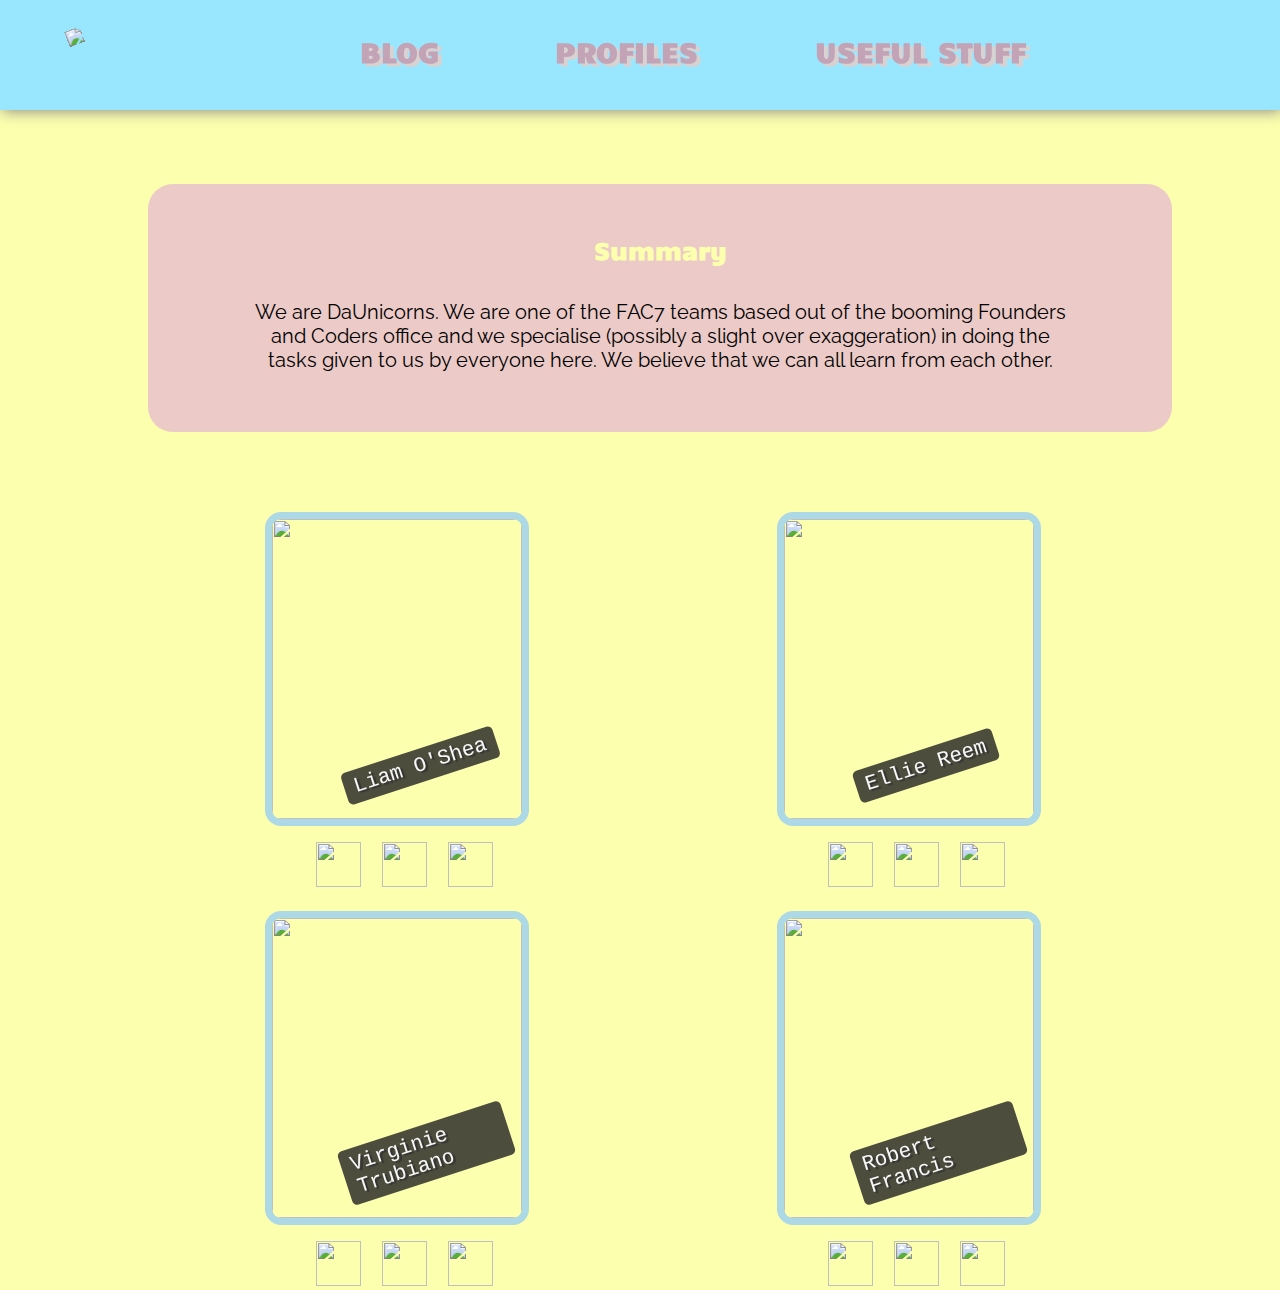
==== blog-profile.html @ ed1f663b "our first blog" ====
<!DOCTYPE html>
<html>
  <head>
    <meta charset="utf-8">
    <link rel="stylesheet" href="grid.css" type="text/css">
    <link rel="stylesheet" href="blog.css" type="text/css">
    <link rel="stylesheet" type="text/css" href="home.css">
    <link href='https://fonts.googleapis.com/css?family=Raleway:300' rel='stylesheet' type='text/css'>
    <link href='https://fonts.googleapis.com/css?family=Candal' rel='stylesheet' type='text/css'>
    <title>Profile</title>
  </head>
  <body>
    <nav class="navbar">
      <div class="nav-links">
        <div class='image-wrapper'>
          <a href="index.html">
            <img class="logo" src="http://vignette2.wikia.nocookie.net/adventuretime/images/7/7b/Lady_Rainicorn-0.png/revision/latest?cb=20150723091923&path-prefix=de"/>
          </a>
        </div>
        <div class='navbar-links'>
          <h3><a href="index.html">BLOG</a></h3>
          <h3><a href="blog-profile.html">PROFILES</a></h3>
          <h3><a href="useful-stuff.html">USEFUL STUFF</a></h3>
        </div>
      </nav>
<div class="space"></div>
      <div class="grid">
        <div class="top">
          <div class="column-12">
            <h2>Summary</h2>
            <p>
              We are DaUnicorns. We are one of the FAC7 teams based out of the booming Founders and Coders office and we specialise (possibly a slight over exaggeration) in doing the tasks given to us by everyone here. We believe that we can all learn from each other.
            </p>
          </div>
        </div>
        <div class="column-6">
          <div class="flip-container" onclick="slide()">
            <div class="flipper">
              <div class="front">
                <img src="http://s20.postimg.org/6h3gd591p/lim_before.jpg">
                <span class="name">Liam O'Shea</span>
              </div>
              <div class="back">
                  <img src="http://s20.postimg.org/5qaq7d6od/liam_after.jpg">
              </div>
            </div>
            </div>
            <div class="info" id="bouh">
              <a class="linkedIn" href="https://uk.linkedin.com/in/ltoshea"><img src="http://frog-dog.com/wp-content/uploads/2015/05/official-linkedin-logo-tile.png"/></a>
              <a class="github" href="https://github.com/ltoshea"><img src="https://fleep.io/blog/wp-content/uploads/2014/07/github_icon.png"/></a>
              <a class="codewars" href="http://www.codewars.com/users/ltoshea"><img src="http://www.crosscamp.us/codewars.png"/></a>
            </div>
        </div>
        <div class="column-6">
          <div class="flip-container" onclick="slide()">
            <div class="flipper">
              <div class="front">
                <img src="http://s20.postimg.org/aawwmaqdp/eli_before.jpg">
                <span class="name">Ellie Reem</span>
              </div>
              <div class="back">
                <img src="http://s20.postimg.org/9jzl2ryml/eli_after.jpg">
              </div>
            </div>
          </div>
          <div class="info" id="bouh">
            <a class="linkedIn" href="https://www.linkedin.com/in/eleanor-re-em-b64695a3"><img src="http://frog-dog.com/wp-content/uploads/2015/05/official-linkedin-logo-tile.png"/></a>
            <a class="github" href="https://github.com/eleanorreem"><img src="https://fleep.io/blog/wp-content/uploads/2014/07/github_icon.png"/></a>
            <a class="codewars" href="http://www.codewars.com/users/ellielo"><img src="http://www.crosscamp.us/codewars.png"/></a>
          </div>
        </div>
      </div>
      <div class="grid">
        <div class="column-6">
          <div class="flip-container" onclick="slide()">
            <div class="flipper">
              <div class="front">
                <img src="http://s20.postimg.org/a5t5cmj2l/vi_before.jpg">
                <span class="name">Virginie Trubiano</span>
              </div>
              <div class="back">
                <img src="http://s20.postimg.org/v1ffnvf9p/vi_after.jpg">
              </div>
            </div>
          </div>
          <div class="info" id="bouh">
            <a class="linkedIn" href="https://www.linkedin.com/in/virginietrubiano"><img src="http://frog-dog.com/wp-content/uploads/2015/05/official-linkedin-logo-tile.png"/></a>
            <a class="github" href="https://github.com/Virginie-T"><img src="https://fleep.io/blog/wp-content/uploads/2014/07/github_icon.png"/></a>
            <a class="codewars" href="http://www.codewars.com/users/Aria_vt"><img src="http://www.crosscamp.us/codewars.png"/></a>
          </div>
        </div>
        <div class="column-6">
          <div class="flip-container" onclick="slide()">
            <div class="flipper">
              <div class="front">
                <img src="http://s20.postimg.org/mhw1q46x9/rob_before.jpg">
                <span class="name">Robert Francis</span>
              </div>
              <div class="back">
                <img src="http://s20.postimg.org/9p7xq6vbh/rob_after.jpg">
              </div>
            </div>
          </div>
          <div class="info" id="bouh">
            <a class="linkedIn" href="https://www.linkedin.com/in/robert-francis-360561110"><img src="http://frog-dog.com/wp-content/uploads/2015/05/official-linkedin-logo-tile.png"/></a>
            <a class="github" href="https://github.com/RobStallion"><img src="https://fleep.io/blog/wp-content/uploads/2014/07/github_icon.png"/></a>
            <a class="codewars" href="http://www.codewars.com/users/RobStallion"><img src="http://www.crosscamp.us/codewars.png"/></a>
          </div>
        </div>
      </div>

    <script type="text/javascript" src="blog.js"></script>
  </body>
</html>
---- grid.css ----
.grid {
  margin: 5% 10%;
  width: 100%;
  clear: both;
  padding: 20px;
}

.column-1 {
  display: block;
  float: left;
  width: 6.66%;
}
.column-2 {
  display: block;
  float: left;
  width: 13.33%;
}
.column-3 {
  display: block;
  float: left;
  width: 19.99%;
}
.column-4 {
  display: block;
  float: left;
  width: 26.66%;
}
.column-5 {
  display: block;
  float: left;
  width: 33.33%;
}
.column-6 {
  display: block;
  float: left;
  width: 39.99%;
}
.column-7 {
  display: block;
  float: left;
  width: 46.66%;
}
.column-8 {
  display: block;
  float: left;
  width: 53.33%;
}
.column-9 {
  display: block;
  float: left;
  width: 59.99%;
}
.column-10 {
  display: block;
  float: left;
  width: 66.66%;
}
.column-11 {
  display: block;
  float: left;
  width: 73.33%;
}.column-12 {
  display: block;
  float: left;
  width: 80%;
}
---- blog.css ----
body {
  font-family: 'Raleway', sans-serif;
  background-color: #fcffad;
  background-image: url("http://www.transparenttextures.com/patterns/skulls.png");
}

.container {
  margin-top: 150px;
  margin-bottom: 80px;
}

/******************* info links *******************/

.info {
  margin-left: auto;
  margin-right: auto;
  width: 200px;
  display: block;
  opacity: 1;
  margin-top: 30px;
}

.linkedIn img, .github img, .codewars img {
  height: 45px;
  width: 45px;
  padding: 0 5px 0 12px;
}

/****************** rotate animation **************/

.flip-container:hover .flipper {
  transform: rotateY(180deg);
}

.flip-container, .front, .back {
width: 250px;
height: 300px;
margin-right: auto;
margin-left: auto;
display: block;
cursor: pointer;
}

.flipper {
transition: 0.6s;
transform-style: preserve-3d;
position: relative;
}

.front, .back {
backface-visibility: hidden;
position: absolute;
top: 0;
left: 0;
}

.front img, .back img {
  width: 100%;
  height: 100%;
  border: 7px solid lightblue;
  border-radius: 16px;
}

.front img {
  margin-left: -14px;
}

.back {
transform: rotateY(180deg);
}

.front .name {
font-size: 21px;
display: inline-block;
background: rgba(33, 33, 33, 0.8);
color: #f8f8f8;
font-family: Courier;
padding: 5px 10px;
border-radius: 5px;
bottom: 30px;
left: 25%;
position: absolute;
text-shadow: 0.1em 0.1em 0.05em #333;
transform: rotate(-18deg);
margin-right: 17px;
}

/****************** Summary style ****************/

.space {
  height: 100px;
}

.column-8 {
  margin-left: auto;
  margin-right: auto;
}

.column-12 p {
  font-size: 20px;
  text-align: center;
  padding-left: 100px;
  padding-right: 100px;
  margin-bottom: 60px;
}

.column-12 h2  {
  text-align: center;
  margin-top: 50px;
  margin-bottom: 75px;
  margin-bottom: 35px;
  font-family: 'Candal', sans-serif;
  color: #FCFFAD;
}

div:nth-child(3) > div.top > div {
  background-color: rgba(228, 180, 209, 0.7);
  border-radius: 25px;
  margin-bottom: 80px;
}

.coming {
  font-size: 76px;
  transform: rotate(-22deg);
  text-align: center;
  margin-top: 25%;
  text-shadow: rgb(216, 210, 210) 10px 10px 0px;
  font-family: 'Candal', sans-serif;
  color: #C3A3B6;
}
---- home.css ----
body {
  font-family: 'Raleway', sans-serif;
  background-color: #fcffad;
  background-image: url("http://www.transparenttextures.com/patterns/skulls.png");
  margin: 0;
}
.logo{
  z-index:9999;
  float: left;
  width: 9em;
  transform: rotate(-21deg);
  margin-top: -20px;
  position: absolute;
  left:0;
  top:0;

}
.navbar {
  background-color: #99e6ff;
  height: 110px;
  box-shadow: 2px 1px 14px #888888;
  position: fixed;
  width: 100%;
  top: 0;
  z-index: 10;
}
.navbar-links{


}
.navbar a {
  font-size: 1.5em;
  color: #C3A3B6;
  padding: 2em;
  text-decoration: none;
  text-shadow: rgb(216, 210, 210) 4px 3px 0px;
  font-family: 'Candal', sans-serif;
}
.navbar a:hover {
  color: white;
}
.navbar h3 {
  display: inline-block;
}
.navbar h3 {
  display: inline-block;
}
.nav-links {
  padding-top: 13px;
  margin-left: 60px;
}

.navbar-links {
  margin-left: 20%;
}
body > nav > div > h3:nth-child(2) {
  margin-left: -66px;
}

.image-wrapper {
  position:relative;
  width: 100%;
  height: 0;
}

.home-image{
  position:relative;
  width:100%;
  margin-top:110px;
}

.blog-content article{
  margin-bottom: 100px;
  padding: 2em 4em;
  border: 1px solid black;
  border-radius: 2em;
}
.blog-content{
  margin:5% 15%;
}
@media screen and (max-width: 1035px) {
   .navbar a { font-size: 23px; }
 }
 @media screen and (max-width: 860px) {
  .navbar a { font-size: 23px;
    padding: 25px; }
  .column-12 p { padding: 0 35px; }
  .coming { margin-top: 36%; }
}
@media screen and (max-width: 702px) {
  .navbar a {
    font-size: 19px;
    padding: 11px;
  }
  .nav-links { padding-left: 0px; }

}
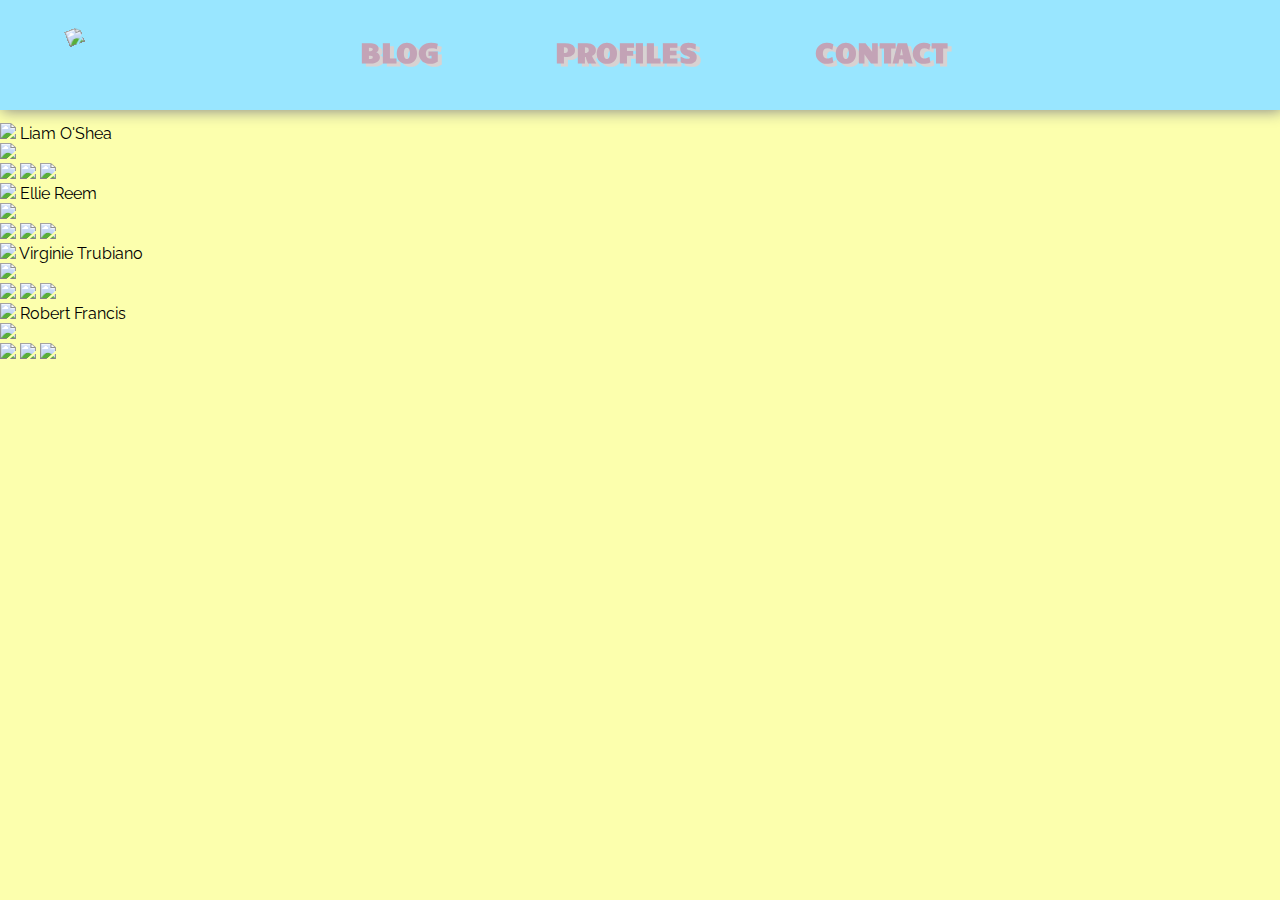
==== commit 41b8d7f5: "fixes and readme" ====
--- a/blog-profile.html
+++ b/blog-profile.html
@@ -20,7 +20,7 @@
         <div class='navbar-links'>
           <h3><a href="index.html">BLOG</a></h3>
           <h3><a href="blog-profile.html">PROFILES</a></h3>
-          <h3><a href="useful-stuff.html">USEFUL STUFF</a></h3>
+          <h3><a href="contact.html">CONTACT</a></h3>
         </div>
       </nav>
 <div class="space"></div>
@@ -45,7 +45,7 @@
               </div>
             </div>
             </div>
-            <div class="info" id="bouh">
+            <div class="info">
               <a class="linkedIn" href="https://uk.linkedin.com/in/ltoshea"><img src="http://frog-dog.com/wp-content/uploads/2015/05/official-linkedin-logo-tile.png"/></a>
               <a class="github" href="https://github.com/ltoshea"><img src="https://fleep.io/blog/wp-content/uploads/2014/07/github_icon.png"/></a>
               <a class="codewars" href="http://www.codewars.com/users/ltoshea"><img src="http://www.crosscamp.us/codewars.png"/></a>
@@ -63,7 +63,7 @@
               </div>
             </div>
           </div>
-          <div class="info" id="bouh">
+          <div class="info">
             <a class="linkedIn" href="https://www.linkedin.com/in/eleanor-re-em-b64695a3"><img src="http://frog-dog.com/wp-content/uploads/2015/05/official-linkedin-logo-tile.png"/></a>
             <a class="github" href="https://github.com/eleanorreem"><img src="https://fleep.io/blog/wp-content/uploads/2014/07/github_icon.png"/></a>
             <a class="codewars" href="http://www.codewars.com/users/ellielo"><img src="http://www.crosscamp.us/codewars.png"/></a>
@@ -83,7 +83,7 @@
               </div>
             </div>
           </div>
-          <div class="info" id="bouh">
+          <div class="info">
             <a class="linkedIn" href="https://www.linkedin.com/in/virginietrubiano"><img src="http://frog-dog.com/wp-content/uploads/2015/05/official-linkedin-logo-tile.png"/></a>
             <a class="github" href="https://github.com/Virginie-T"><img src="https://fleep.io/blog/wp-content/uploads/2014/07/github_icon.png"/></a>
             <a class="codewars" href="http://www.codewars.com/users/Aria_vt"><img src="http://www.crosscamp.us/codewars.png"/></a>
@@ -101,7 +101,7 @@
               </div>
             </div>
           </div>
-          <div class="info" id="bouh">
+          <div class="info">
             <a class="linkedIn" href="https://www.linkedin.com/in/robert-francis-360561110"><img src="http://frog-dog.com/wp-content/uploads/2015/05/official-linkedin-logo-tile.png"/></a>
             <a class="github" href="https://github.com/RobStallion"><img src="https://fleep.io/blog/wp-content/uploads/2014/07/github_icon.png"/></a>
             <a class="codewars" href="http://www.codewars.com/users/RobStallion"><img src="http://www.crosscamp.us/codewars.png"/></a>
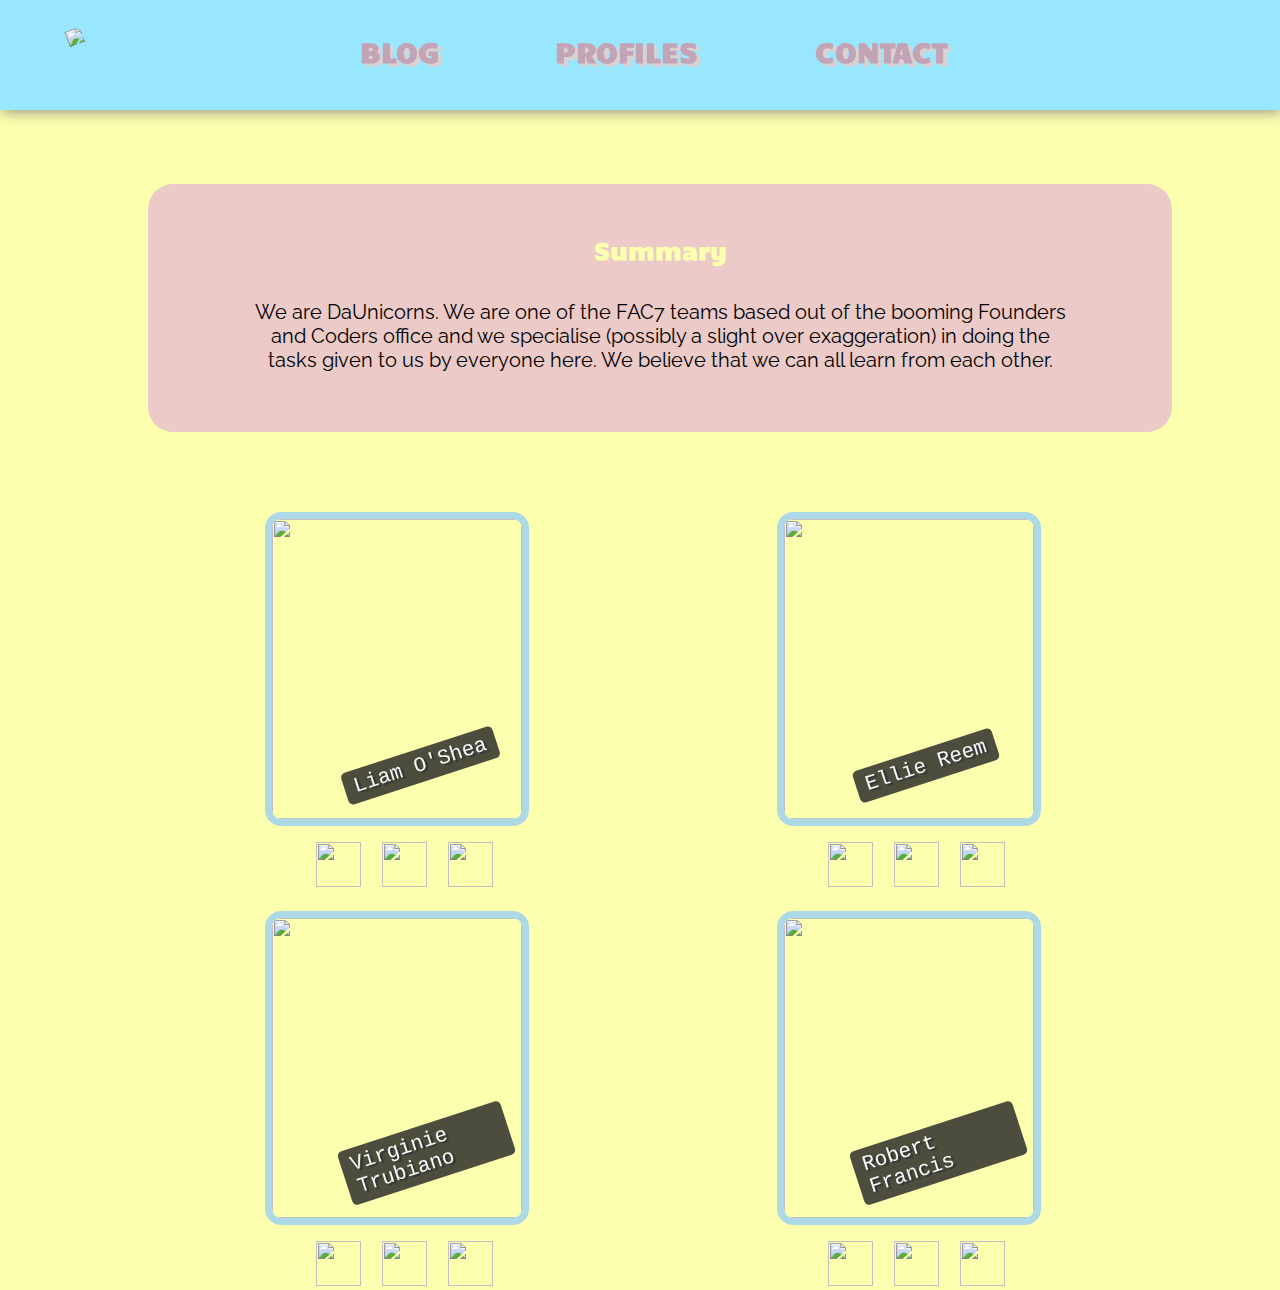
==== commit 610b5026: "all CSS files now merged into one. Removed references to old files" ====
--- a/blog-profile.html
+++ b/blog-profile.html
@@ -2,8 +2,6 @@
 <html>
   <head>
     <meta charset="utf-8">
-    <link rel="stylesheet" href="grid.css" type="text/css">
-    <link rel="stylesheet" href="blog.css" type="text/css">
     <link rel="stylesheet" type="text/css" href="home.css">
     <link href='https://fonts.googleapis.com/css?family=Raleway:300' rel='stylesheet' type='text/css'>
     <link href='https://fonts.googleapis.com/css?family=Candal' rel='stylesheet' type='text/css'>
--- a/home.css
+++ b/home.css
@@ -1,3 +1,69 @@
+.grid {
+  margin: 5% 10%;
+  width: 100%;
+  clear: both;
+  padding: 20px;
+}
+
+.column-1 {
+  display: block;
+  float: left;
+  width: 6.66%;
+}
+.column-2 {
+  display: block;
+  float: left;
+  width: 13.33%;
+}
+.column-3 {
+  display: block;
+  float: left;
+  width: 19.99%;
+}
+.column-4 {
+  display: block;
+  float: left;
+  width: 26.66%;
+}
+.column-5 {
+  display: block;
+  float: left;
+  width: 33.33%;
+}
+.column-6 {
+  display: block;
+  float: left;
+  width: 39.99%;
+}
+.column-7 {
+  display: block;
+  float: left;
+  width: 46.66%;
+}
+.column-8 {
+  display: block;
+  float: left;
+  width: 53.33%;
+}
+.column-9 {
+  display: block;
+  float: left;
+  width: 59.99%;
+}
+.column-10 {
+  display: block;
+  float: left;
+  width: 66.66%;
+}
+.column-11 {
+  display: block;
+  float: left;
+  width: 73.33%;
+}.column-12 {
+  display: block;
+  float: left;
+  width: 80%;
+}
 
 body {
   font-family: 'Raleway', sans-serif;
@@ -96,3 +162,133 @@
   .nav-links { padding-left: 0px; }
 
 }
+body {
+  font-family: 'Raleway', sans-serif;
+  background-color: #fcffad;
+  background-image: url("http://www.transparenttextures.com/patterns/skulls.png");
+}
+
+.container {
+  margin-top: 150px;
+  margin-bottom: 80px;
+}
+
+/******************* info links *******************/
+
+.info {
+  margin-left: auto;
+  margin-right: auto;
+  width: 200px;
+  display: block;
+  opacity: 1;
+  margin-top: 30px;
+}
+
+.linkedIn img, .github img, .codewars img {
+  height: 45px;
+  width: 45px;
+  padding: 0 5px 0 12px;
+}
+
+/****************** rotate animation **************/
+
+.flip-container:hover .flipper {
+  transform: rotateY(180deg);
+}
+
+.flip-container, .front, .back {
+width: 250px;
+height: 300px;
+margin-right: auto;
+margin-left: auto;
+display: block;
+cursor: pointer;
+}
+
+.flipper {
+transition: 0.6s;
+transform-style: preserve-3d;
+position: relative;
+}
+
+.front, .back {
+backface-visibility: hidden;
+position: absolute;
+top: 0;
+left: 0;
+}
+
+.front img, .back img {
+  width: 100%;
+  height: 100%;
+  border: 7px solid lightblue;
+  border-radius: 16px;
+}
+
+.front img {
+  margin-left: -14px;
+}
+
+.back {
+transform: rotateY(180deg);
+}
+
+.front .name {
+font-size: 21px;
+display: inline-block;
+background: rgba(33, 33, 33, 0.8);
+color: #f8f8f8;
+font-family: Courier;
+padding: 5px 10px;
+border-radius: 5px;
+bottom: 30px;
+left: 25%;
+position: absolute;
+text-shadow: 0.1em 0.1em 0.05em #333;
+transform: rotate(-18deg);
+margin-right: 17px;
+}
+
+/****************** Summary style ****************/
+
+.space {
+  height: 100px;
+}
+
+.column-8 {
+  margin-left: auto;
+  margin-right: auto;
+}
+
+.column-12 p {
+  font-size: 20px;
+  text-align: center;
+  padding-left: 100px;
+  padding-right: 100px;
+  margin-bottom: 60px;
+}
+
+.column-12 h2  {
+  text-align: center;
+  margin-top: 50px;
+  margin-bottom: 75px;
+  margin-bottom: 35px;
+  font-family: 'Candal', sans-serif;
+  color: #FCFFAD;
+}
+
+div:nth-child(3) > div.top > div {
+  background-color: rgba(228, 180, 209, 0.7);
+  border-radius: 25px;
+  margin-bottom: 80px;
+}
+
+.coming {
+  font-size: 76px;
+  transform: rotate(-22deg);
+  text-align: center;
+  margin-top: 25%;
+  text-shadow: rgb(216, 210, 210) 10px 10px 0px;
+  font-family: 'Candal', sans-serif;
+  color: #C3A3B6;
+}
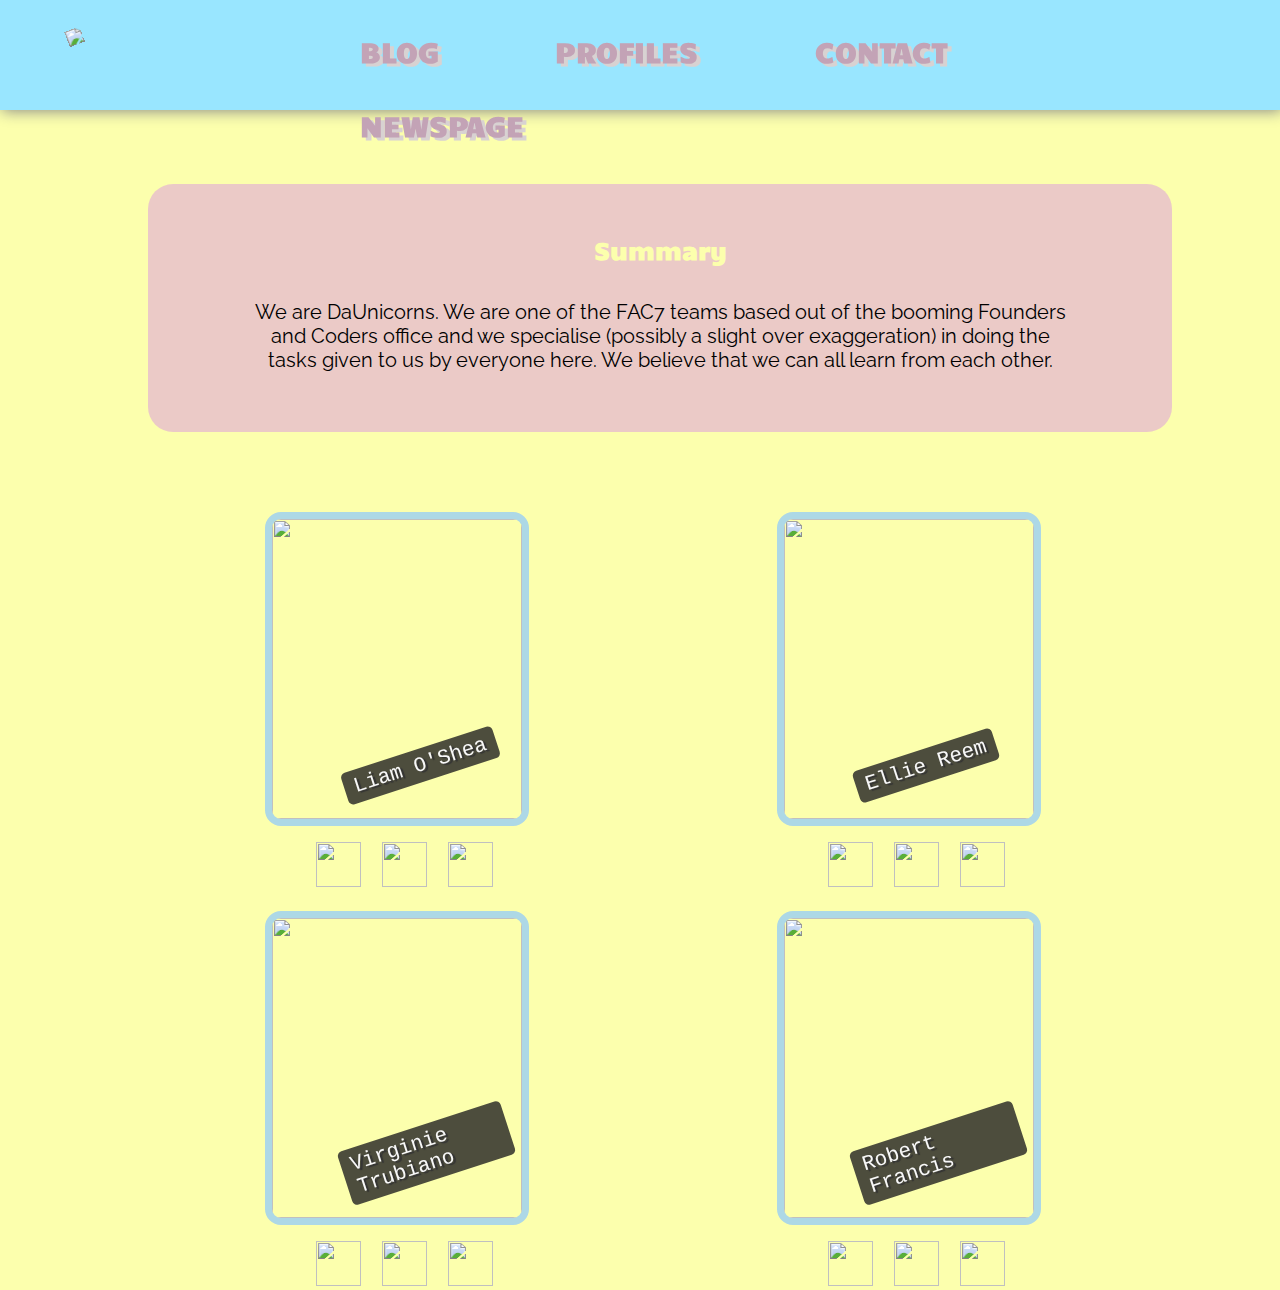
==== commit a0f512f2: "new page added" ====
--- a/blog-profile.html
+++ b/blog-profile.html
@@ -19,9 +19,10 @@
           <h3><a href="index.html">BLOG</a></h3>
           <h3><a href="blog-profile.html">PROFILES</a></h3>
           <h3><a href="contact.html">CONTACT</a></h3>
+          <h3><a href="newspage.html">NEWSPAGE </a></h3>
         </div>
       </nav>
-<div class="space"></div>
+      <div class="space"></div>
       <div class="grid">
         <div class="top">
           <div class="column-12">
@@ -32,7 +33,7 @@
           </div>
         </div>
         <div class="column-6">
-          <div class="flip-container" onclick="slide()">
+          <div class="flip-container">
             <div class="flipper">
               <div class="front">
                 <img src="http://s20.postimg.org/6h3gd591p/lim_before.jpg">
@@ -50,7 +51,7 @@
             </div>
         </div>
         <div class="column-6">
-          <div class="flip-container" onclick="slide()">
+          <div class="flip-container">
             <div class="flipper">
               <div class="front">
                 <img src="http://s20.postimg.org/aawwmaqdp/eli_before.jpg">
@@ -70,7 +71,7 @@
       </div>
       <div class="grid">
         <div class="column-6">
-          <div class="flip-container" onclick="slide()">
+          <div class="flip-container">
             <div class="flipper">
               <div class="front">
                 <img src="http://s20.postimg.org/a5t5cmj2l/vi_before.jpg">
@@ -88,7 +89,7 @@
           </div>
         </div>
         <div class="column-6">
-          <div class="flip-container" onclick="slide()">
+          <div class="flip-container">
             <div class="flipper">
               <div class="front">
                 <img src="http://s20.postimg.org/mhw1q46x9/rob_before.jpg">
--- a/home.css
+++ b/home.css
@@ -145,23 +145,7 @@
 .blog-content{
   margin:5% 15%;
 }
-@media screen and (max-width: 1035px) {
-   .navbar a { font-size: 23px; }
- }
- @media screen and (max-width: 860px) {
-  .navbar a { font-size: 23px;
-    padding: 25px; }
-  .column-12 p { padding: 0 35px; }
-  .coming { margin-top: 36%; }
-}
-@media screen and (max-width: 702px) {
-  .navbar a {
-    font-size: 19px;
-    padding: 11px;
-  }
-  .nav-links { padding-left: 0px; }
-
-}
+
 body {
   font-family: 'Raleway', sans-serif;
   background-color: #fcffad;
@@ -292,3 +276,40 @@
   font-family: 'Candal', sans-serif;
   color: #C3A3B6;
 }
+
+/****************** media query ********************/
+
+@media screen and (max-width: 1035px) {
+   .navbar a { font-size: 23px; }
+ }
+ @media screen and (max-width: 860px) {
+  .navbar a { font-size: 23px;
+    padding: 25px; }
+  .column-12 p { padding: 0 35px; }
+  .coming { margin-top: 36%; }
+}
+@media screen and (max-width: 702px) {
+  .navbar a {
+    font-size: 19px;
+    padding: 11px;
+  }
+  .nav-links { padding-left: 0px; }
+
+}
+/* newspage */
+.readingnewspaper {
+  margin-right: 40%;
+  margin-left: 40%;
+}
+.newsstory article{
+  margin-bottom: 100px;
+  padding: 2em 4em;
+  border: 1px solid black;
+  border-radius: 2em;
+}
+.newsstory{
+  margin:5% 15%;
+}
+.topspace {
+  height: 110px;
+}
